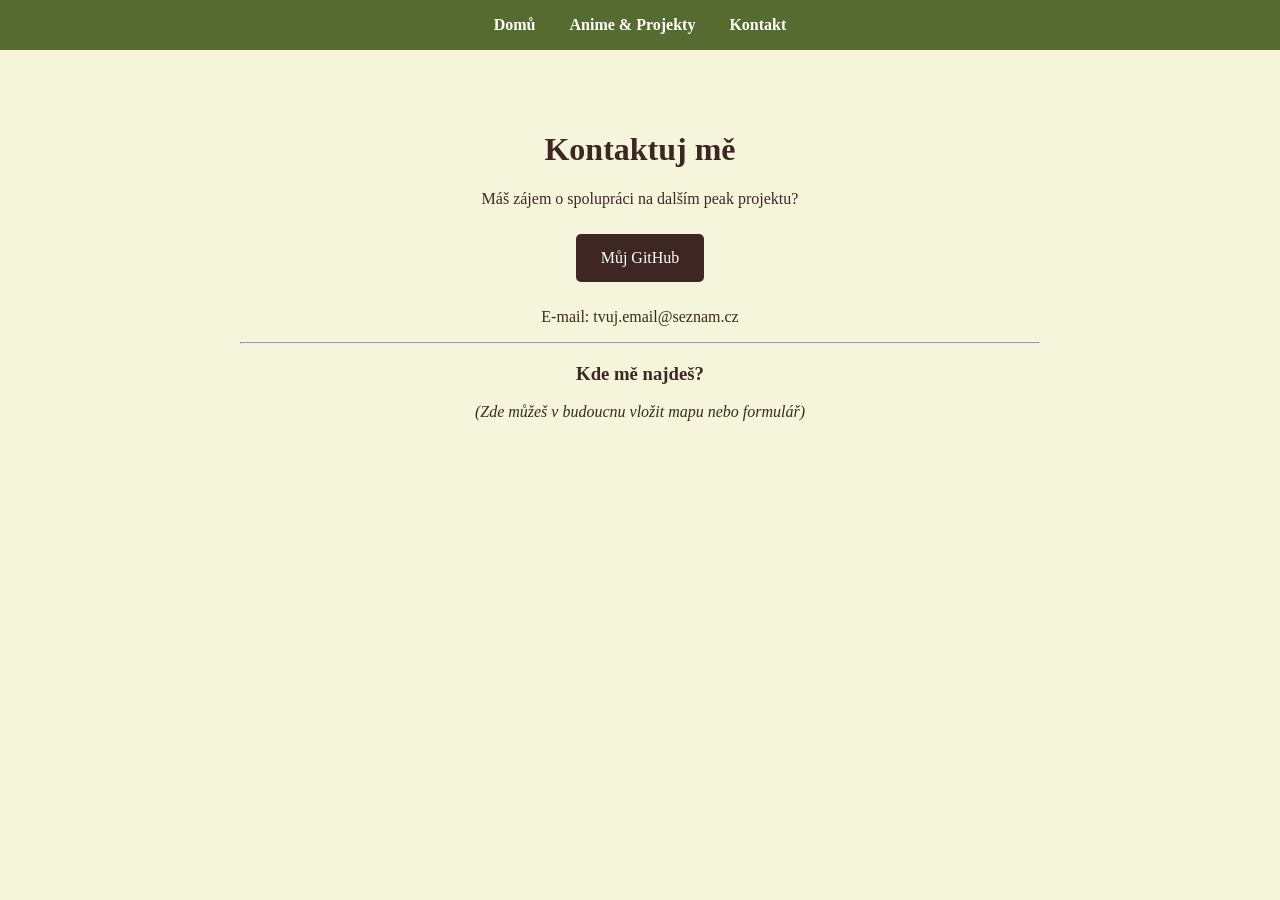
==== kontakt.html @ 199e8aec "Add files via upload" ====
<!DOCTYPE html>
<html lang="cs">
<head>
    <meta charset="UTF-8">
    <title>PEAK | Kontakt</title>
    <style>
        /* Použijeme stejné barvy jako u indexu */
        :root { --olivova: #556b2f; --tmava-hneda: #3e2723; --pozadi: #f5f5dc; }
        body { font-family: "Times New Roman", serif; background-color: var(--pozadi); margin: 0; color: var(--tmava-hneda); }
        nav { background-color: var(--olivova); padding: 1rem; text-align: center; }
        nav a { color: white; text-decoration: none; margin: 0 15px; font-weight: bold; }
        .container { max-width: 800px; margin: 40px auto; padding: 20px; text-align: center; }
        .social-link { display: inline-block; padding: 15px 25px; background: var(--tmava-hneda); color: white; text-decoration: none; border-radius: 5px; margin: 10px; }
        .social-link:hover { background: var(--olivova); }
    </style>
</head>
<body>

    <nav>
        <a href="index.html">Domů</a>
        <a href="portfolio.html">Anime & Projekty</a>
        <a href="kontakt.html">Kontakt</a>
    </nav>

    <div class="container">
        <h1>Kontaktuj mě</h1>
        <p>Máš zájem o spolupráci na dalším peak projektu?</p>
        
        <a href="https://github.com/TVOJE-UZIVATELSKE-JMENO" class="social-link" target="_blank">Můj GitHub</a>
        <p>E-mail: tvuj.email@seznam.cz</p>

        <hr>
        <h3>Kde mě najdeš?</h3>
        <p><em>(Zde můžeš v budoucnu vložit mapu nebo formulář)</em></p>
    </div>

</body>
</html>
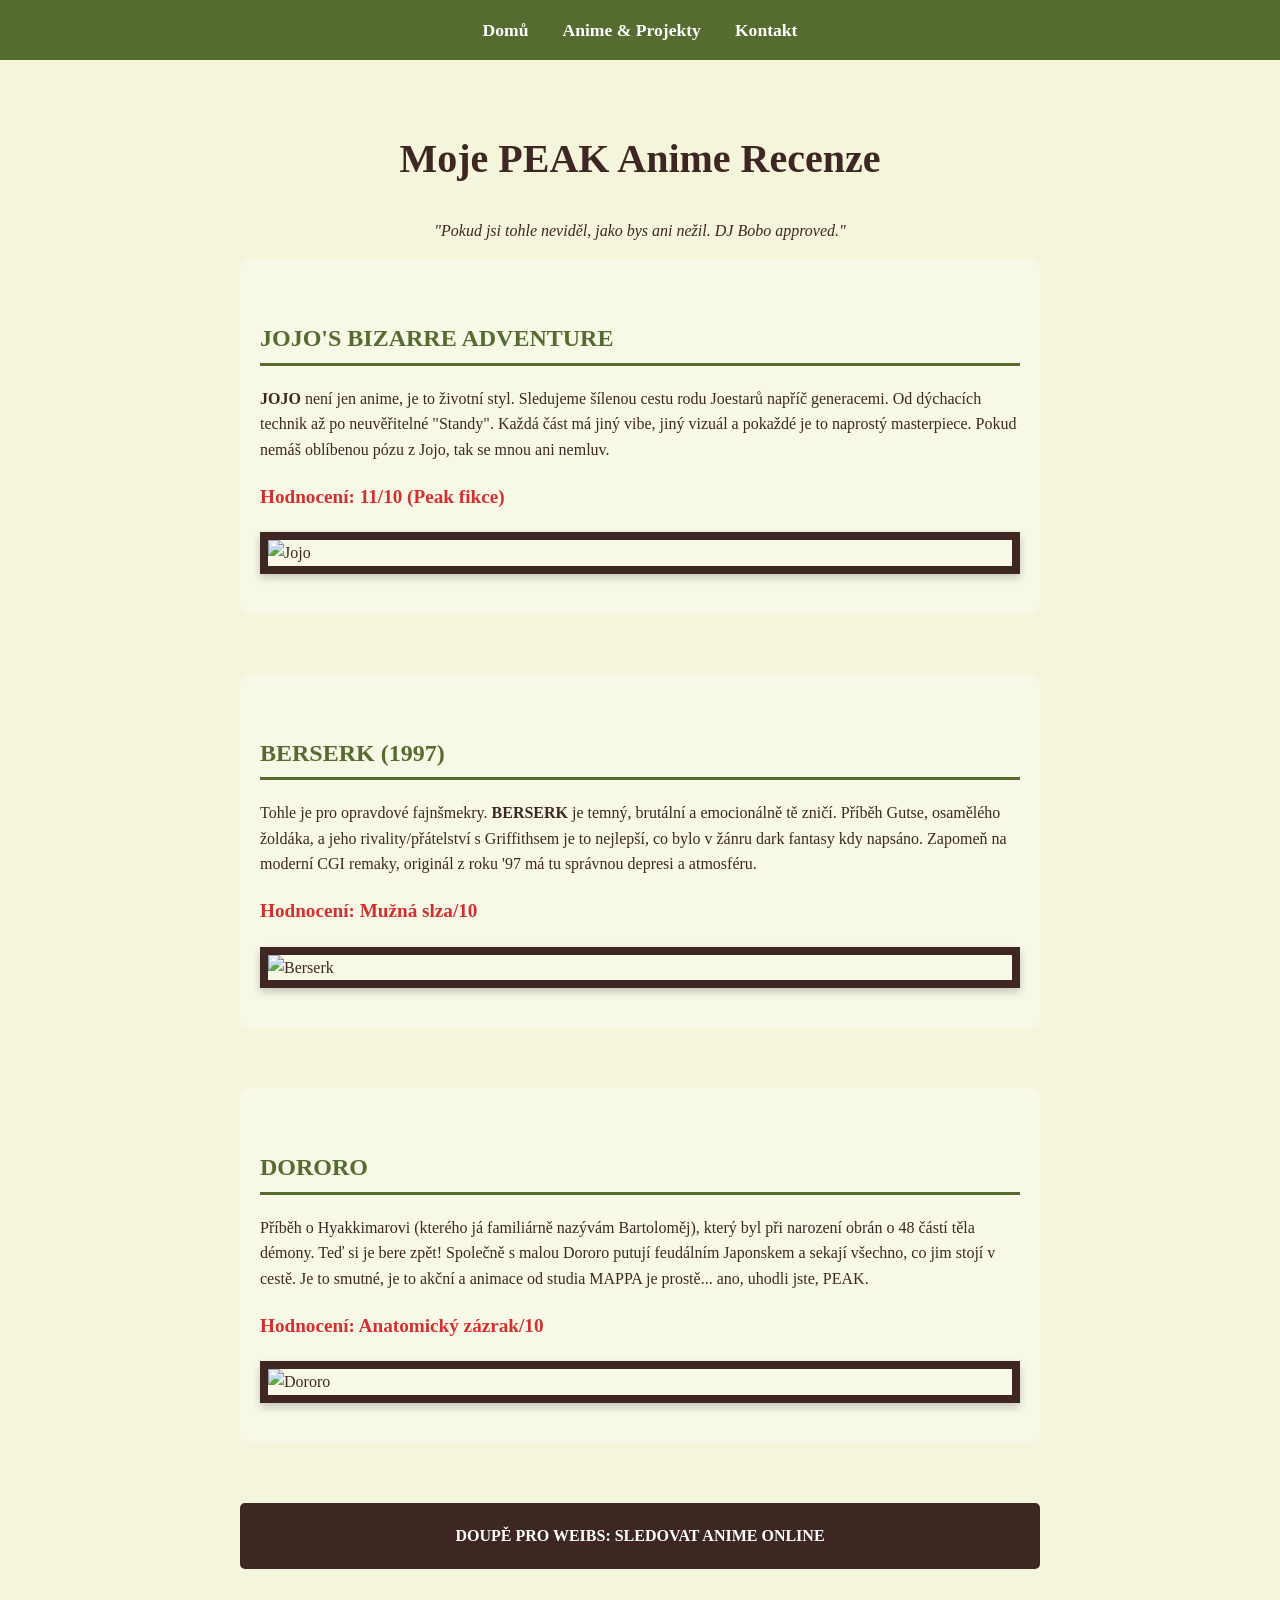
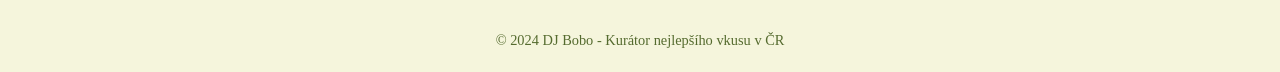
==== commit db652b52: "kontakt.html" ====
--- a/kontakt.html
+++ b/kontakt.html
@@ -2,16 +2,76 @@
 <html lang="cs">
 <head>
     <meta charset="UTF-8">
-    <title>PEAK | Kontakt</title>
+    <meta name="viewport" content="width=device-width, initial-scale=1.0">
+    <title>PEAK | Portfolio</title>
     <style>
-        /* Použijeme stejné barvy jako u indexu */
-        :root { --olivova: #556b2f; --tmava-hneda: #3e2723; --pozadi: #f5f5dc; }
-        body { font-family: "Times New Roman", serif; background-color: var(--pozadi); margin: 0; color: var(--tmava-hneda); }
-        nav { background-color: var(--olivova); padding: 1rem; text-align: center; }
-        nav a { color: white; text-decoration: none; margin: 0 15px; font-weight: bold; }
-        .container { max-width: 800px; margin: 40px auto; padding: 20px; text-align: center; }
-        .social-link { display: inline-block; padding: 15px 25px; background: var(--tmava-hneda); color: white; text-decoration: none; border-radius: 5px; margin: 10px; }
-        .social-link:hover { background: var(--olivova); }
+        /* Sjednocený styl s index.html */
+        :root { 
+            --olivova: #556b2f; 
+            --tmava-hneda: #3e2723; 
+            --svetla-hneda: #d7ccc8;
+            --pozadi: #f5f5dc; 
+        }
+        body { 
+            font-family: "Times New Roman", serif; 
+            background-color: var(--pozadi); 
+            color: var(--tmava-hneda);
+            margin:0; 
+            line-height: 1.6;
+        }
+        nav { 
+            background-color: var(--olivova); 
+            padding: 1rem; 
+            text-align: center; 
+        }
+        nav a { 
+            color: white; 
+            text-decoration: none; 
+            margin: 0 15px; 
+            font-weight: bold; 
+            font-size: 1.1rem;
+        }
+        nav a:hover { text-decoration: underline; }
+        
+        .container { max-width: 800px; margin: 20px auto; padding: 20px; }
+        
+        h1 { text-align: center; font-size: 2.5rem; color: var(--tmava-hneda); }
+        h2 { border-bottom: 3px solid var(--olivova); color: var(--olivova); padding-bottom: 5px; margin-top: 40px; }
+        
+        img { 
+            display: block;
+            max-width: 100%; 
+            height: auto; 
+            border: 8px solid var(--tmava-hneda); 
+            margin: 20px auto; 
+            box-shadow: 0 4px 8px rgba(0,0,0,0.2);
+        }
+        
+        .anime-section { 
+            margin-bottom: 60px; 
+            background: rgba(255,255,255,0.3); 
+            padding: 20px; 
+            border-radius: 10px;
+        }
+        
+        .rating {
+            font-weight: bold;
+            color: #d32f2f;
+            font-size: 1.2rem;
+        }
+
+        .cta-link {
+            display: block;
+            text-align: center;
+            margin-top: 40px;
+            padding: 20px;
+            background-color: var(--tmava-hneda);
+            color: white;
+            text-decoration: none;
+            font-weight: bold;
+            border-radius: 5px;
+        }
+        .cta-link:hover { background-color: var(--olivova); }
     </style>
 </head>
 <body>
@@ -23,16 +83,38 @@
     </nav>
 
     <div class="container">
-        <h1>Kontaktuj mě</h1>
-        <p>Máš zájem o spolupráci na dalším peak projektu?</p>
-        
-        <a href="https://github.com/TVOJE-UZIVATELSKE-JMENO" class="social-link" target="_blank">Můj GitHub</a>
-        <p>E-mail: tvuj.email@seznam.cz</p>
+        <h1>Moje PEAK Anime Recenze</h1>
+        <p style="text-align: center; font-style: italic;">"Pokud jsi tohle neviděl, jako bys ani nežil. DJ Bobo approved."</p>
 
-        <hr>
-        <h3>Kde mě najdeš?</h3>
-        <p><em>(Zde můžeš v budoucnu vložit mapu nebo formulář)</em></p>
+        <section class="anime-section">
+            <h2>JOJO'S BIZARRE ADVENTURE</h2>
+            <p><strong>JOJO</strong> není jen anime, je to životní styl. Sledujeme šílenou cestu rodu Joestarů napříč generacemi. Od dýchacích technik až po neuvěřitelné "Standy". Každá část má jiný vibe, jiný vizuál a pokaždé je to naprostý masterpiece. Pokud nemáš oblíbenou pózu z Jojo, tak se mnou ani nemluv.</p>
+            <p class="rating">Hodnocení: 11/10 (Peak fikce)</p>
+            <img src="https://encrypted-tbn0.gstatic.com/images?q=tbn:ANd9GcQYDs8N5AzlfU-RNd-wWIJ7fKO5U9yAyrE_Kw&s" alt="Jojo">
+        </section>
+
+        <section class="anime-section">
+            <h2>BERSERK (1997)</h2>
+            <p>Tohle je pro opravdové fajnšmekry. <strong>BERSERK</strong> je temný, brutální a emocionálně tě zničí. Příběh Gutse, osamělého žoldáka, a jeho rivality/přátelství s Griffithsem je to nejlepší, co bylo v žánru dark fantasy kdy napsáno. Zapomeň na moderní CGI remaky, originál z roku '97 má tu správnou depresi a atmosféru.</p>
+            <p class="rating">Hodnocení: Mužná slza/10</p>
+            <img src="img/berserk.jpg" alt="Berserk">
+        </section>
+
+        <section class="anime-section">
+            <h2>DORORO</h2>
+            <p>Příběh o Hyakkimarovi (kterého já familiárně nazývám Bartoloměj), který byl při narození obrán o 48 částí těla démony. Teď si je bere zpět! Společně s malou Dororo putují feudálním Japonskem a sekají všechno, co jim stojí v cestě. Je to smutné, je to akční a animace od studia MAPPA je prostě... ano, uhodli jste, PEAK.</p>
+            <p class="rating">Hodnocení: Anatomický zázrak/10</p>
+            <img src="img/dororo.jpg" alt="Dororo">
+        </section>
+
+        <section>
+            <a href="https://www.crunchyroll.com" target="_blank" class="cta-link">DOUPĚ PRO WEIBS: SLEDOVAT ANIME ONLINE</a>
+        </section>
+    </div>
+
+    <div style="text-align: center; padding: 20px; color: var(--olivova); font-size: 0.9rem;">
+        © 2024 DJ Bobo - Kurátor nejlepšího vkusu v ČR
     </div>
 
 </body>
-</html>+</html>
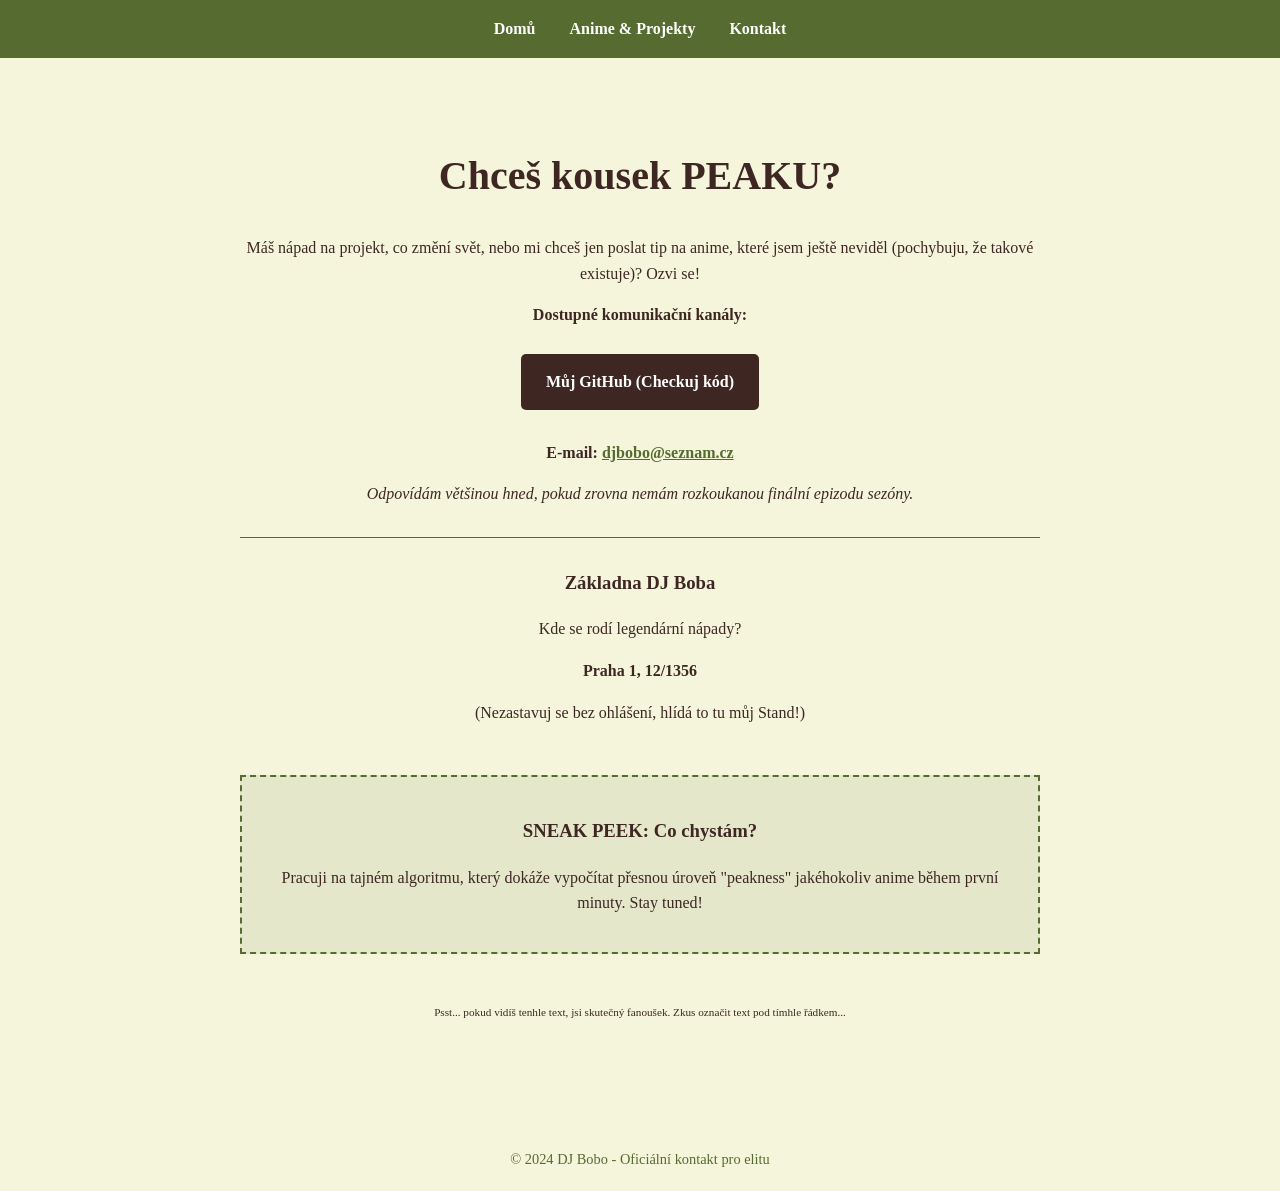
==== commit 47f094f9: "kontakt.html" ====
--- a/kontakt.html
+++ b/kontakt.html
@@ -3,20 +3,19 @@
 <head>
     <meta charset="UTF-8">
     <meta name="viewport" content="width=device-width, initial-scale=1.0">
-    <title>PEAK | Portfolio</title>
+    <title>PEAK | Kontakt</title>
     <style>
-        /* Sjednocený styl s index.html */
+        /* Použijeme stejné barvy jako u indexu */
         :root { 
             --olivova: #556b2f; 
             --tmava-hneda: #3e2723; 
-            --svetla-hneda: #d7ccc8;
             --pozadi: #f5f5dc; 
         }
         body { 
             font-family: "Times New Roman", serif; 
             background-color: var(--pozadi); 
-            color: var(--tmava-hneda);
-            margin:0; 
+            margin: 0; 
+            color: var(--tmava-hneda); 
             line-height: 1.6;
         }
         nav { 
@@ -29,49 +28,56 @@
             text-decoration: none; 
             margin: 0 15px; 
             font-weight: bold; 
-            font-size: 1.1rem;
         }
         nav a:hover { text-decoration: underline; }
-        
-        .container { max-width: 800px; margin: 20px auto; padding: 20px; }
-        
-        h1 { text-align: center; font-size: 2.5rem; color: var(--tmava-hneda); }
-        h2 { border-bottom: 3px solid var(--olivova); color: var(--olivova); padding-bottom: 5px; margin-top: 40px; }
-        
-        img { 
-            display: block;
-            max-width: 100%; 
-            height: auto; 
-            border: 8px solid var(--tmava-hneda); 
-            margin: 20px auto; 
-            box-shadow: 0 4px 8px rgba(0,0,0,0.2);
+
+        .container { 
+            max-width: 800px; 
+            margin: 40px auto; 
+            padding: 20px; 
+            text-align: center; 
         }
         
-        .anime-section { 
-            margin-bottom: 60px; 
-            background: rgba(255,255,255,0.3); 
-            padding: 20px; 
-            border-radius: 10px;
+        h1 { font-size: 2.5rem; }
+
+        .social-link { 
+            display: inline-block; 
+            padding: 15px 25px; 
+            background: var(--tmava-hneda); 
+            color: white; 
+            text-decoration: none; 
+            border-radius: 5px; 
+            margin: 10px; 
+            font-weight: bold;
+            transition: transform 0.2s, background 0.3s;
+        }
+        .social-link:hover { 
+            background: var(--olivova); 
+            transform: scale(1.05);
+        }
+
+        /* Sneak peek sekce */
+        .sneak-peek {
+            margin-top: 50px;
+            padding: 20px;
+            border: 2px dashed var(--olivova);
+            background-color: rgba(85, 107, 47, 0.1);
+        }
+
+        .secret-msg {
+            font-size: 0.7rem;
+            color: var(--svetla-hneda);
+            margin-top: 50px;
+            cursor: default;
+            user-select: none;
         }
         
-        .rating {
-            font-weight: bold;
-            color: #d32f2f;
-            font-size: 1.2rem;
+        /* Tohle se ukáže jen když na to někdo najede myší - tajný vzkaz */
+        .secret-msg:hover {
+            color: var(--tmava-hneda);
         }
 
-        .cta-link {
-            display: block;
-            text-align: center;
-            margin-top: 40px;
-            padding: 20px;
-            background-color: var(--tmava-hneda);
-            color: white;
-            text-decoration: none;
-            font-weight: bold;
-            border-radius: 5px;
-        }
-        .cta-link:hover { background-color: var(--olivova); }
+        hr { border: 0; border-top: 1px solid var(--olivova); margin: 30px 0; }
     </style>
 </head>
 <body>
@@ -83,37 +89,37 @@
     </nav>
 
     <div class="container">
-        <h1>Moje PEAK Anime Recenze</h1>
-        <p style="text-align: center; font-style: italic;">"Pokud jsi tohle neviděl, jako bys ani nežil. DJ Bobo approved."</p>
+        <h1>Chceš kousek PEAKU?</h1>
+        <p>Máš nápad na projekt, co změní svět, nebo mi chceš jen poslat tip na anime, které jsem ještě neviděl (pochybuju, že takové existuje)? Ozvi se!</p>
+        
+        <p><strong>Dostupné komunikační kanály:</strong></p>
+        
+        <a href="https://github.com/djbob1k" class="social-link" target="_blank">Můj GitHub (Checkuj kód)</a>
+        
+        <div style="margin: 20px 0;">
+            <p><strong>E-mail:</strong> <a href="mailto:djbobo@seznam.cz" style="color: var(--olivova); font-weight: bold;">djbobo@seznam.cz</a></p>
+            <p><em>Odpovídám většinou hned, pokud zrovna nemám rozkoukanou finální epizodu sezóny.</em></p>
+        </div>
 
-        <section class="anime-section">
-            <h2>JOJO'S BIZARRE ADVENTURE</h2>
-            <p><strong>JOJO</strong> není jen anime, je to životní styl. Sledujeme šílenou cestu rodu Joestarů napříč generacemi. Od dýchacích technik až po neuvěřitelné "Standy". Každá část má jiný vibe, jiný vizuál a pokaždé je to naprostý masterpiece. Pokud nemáš oblíbenou pózu z Jojo, tak se mnou ani nemluv.</p>
-            <p class="rating">Hodnocení: 11/10 (Peak fikce)</p>
-            <img src="https://encrypted-tbn0.gstatic.com/images?q=tbn:ANd9GcQYDs8N5AzlfU-RNd-wWIJ7fKO5U9yAyrE_Kw&s" alt="Jojo">
-        </section>
+        <hr>
+        
+        <h3>Základna DJ Boba</h3>
+        <p>Kde se rodí legendární nápady?</p>
+        <p><strong>Praha 1, 12/1356</strong></p>
+        <p>(Nezastavuj se bez ohlášení, hlídá to tu můj Stand!)</p>
 
-        <section class="anime-section">
-            <h2>BERSERK (1997)</h2>
-            <p>Tohle je pro opravdové fajnšmekry. <strong>BERSERK</strong> je temný, brutální a emocionálně tě zničí. Příběh Gutse, osamělého žoldáka, a jeho rivality/přátelství s Griffithsem je to nejlepší, co bylo v žánru dark fantasy kdy napsáno. Zapomeň na moderní CGI remaky, originál z roku '97 má tu správnou depresi a atmosféru.</p>
-            <p class="rating">Hodnocení: Mužná slza/10</p>
-            <img src="img/berserk.jpg" alt="Berserk">
-        </section>
+        <div class="sneak-peek">
+            <h3>SNEAK PEEK: Co chystám?</h3>
+            <p>Pracuji na tajném algoritmu, který dokáže vypočítat přesnou úroveň "peakness" jakéhokoliv anime během první minuty. Stay tuned!</p>
+        </div>
 
-        <section class="anime-section">
-            <h2>DORORO</h2>
-            <p>Příběh o Hyakkimarovi (kterého já familiárně nazývám Bartoloměj), který byl při narození obrán o 48 částí těla démony. Teď si je bere zpět! Společně s malou Dororo putují feudálním Japonskem a sekají všechno, co jim stojí v cestě. Je to smutné, je to akční a animace od studia MAPPA je prostě... ano, uhodli jste, PEAK.</p>
-            <p class="rating">Hodnocení: Anatomický zázrak/10</p>
-            <img src="img/dororo.jpg" alt="Dororo">
-        </section>
+        <p class="secret-msg">Psst... pokud vidíš tenhle text, jsi skutečný fanoušek. Zkus označit text pod tímhle řádkem...</p>
+        <p style="color: transparent; user-select: all; font-size: 0.8rem;">Gratuluji! Našel jsi Easter Egg. Příští projekt bude legendární. DJ Bobo</p>
 
-        <section>
-            <a href="https://www.crunchyroll.com" target="_blank" class="cta-link">DOUPĚ PRO WEIBS: SLEDOVAT ANIME ONLINE</a>
-        </section>
     </div>
 
     <div style="text-align: center; padding: 20px; color: var(--olivova); font-size: 0.9rem;">
-        © 2024 DJ Bobo - Kurátor nejlepšího vkusu v ČR
+        © 2024 DJ Bobo - Oficiální kontakt pro elitu
     </div>
 
 </body>
